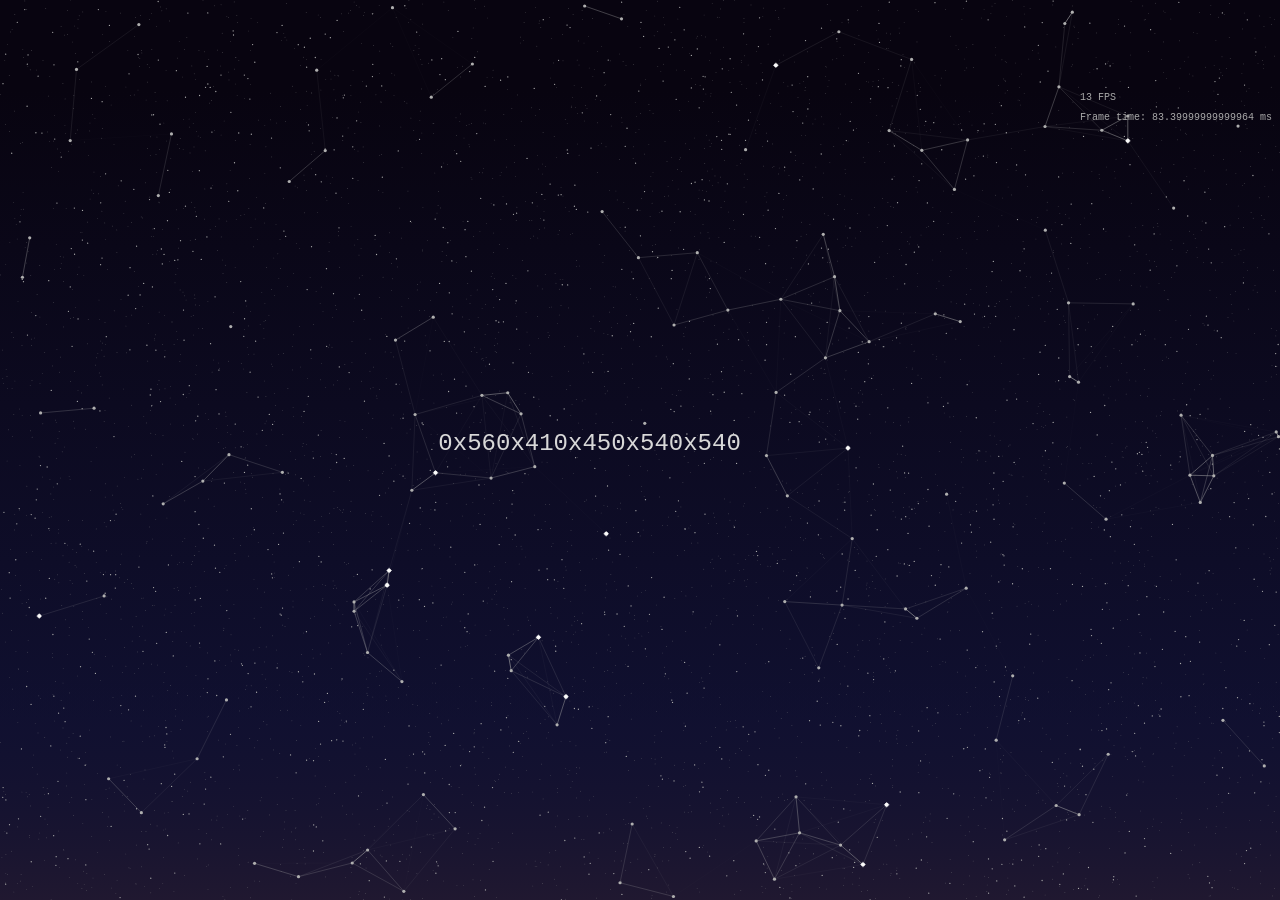
==== index.html @ 095f0399 "Added some more mobile adjustments" ====
<!DOCTYPE html>
<html lang="en">
<head>
    <meta charset="UTF-8">
    <meta http-equiv="X-UA-Compatible" content="IE=edge">
    <meta name="viewport" content="width=device-width, initial-scale=1.0, maximum-scale=1.0, user-scalable=no, viewport-fit=cover">
    
    <!-- Enable PWA | Press Share and then Add to homescreen on mobile -->
    <meta name="apple-mobile-web-app-status-bar-style" content="black-translucent">
    <meta name="apple-mobile-web-app-capable" content="yes">
    
    <title>V A E T T I R</title>

    <!-- Styles -->
    <link rel="stylesheet" href="styles.css">

    <!-- Scripts -->
    <script src="script.js" defer></script>

</head>
<body>

    <canvas id="spaceCanvas"></canvas>

</body>
</html>
---- styles.css ----
html, body {
    padding: 0;
    margin: 0;
    width: 100%;
    height: 100%;
    overflow: hidden;
    background-color: #070414;
    /* background-color: #AAAAAA; */

    cursor: url("assets/cursor.png") 32 32, none;

    touch-action: none;
    user-select: none;
    -webkit-user-select: none;
}

canvas {
    position: fixed;
    inset: 0;
    width: 100vw;
    height: 100dvh;
    background-color: #070414;

    touch-action: none;
    user-select: none;
    -webkit-user-select: none;
}
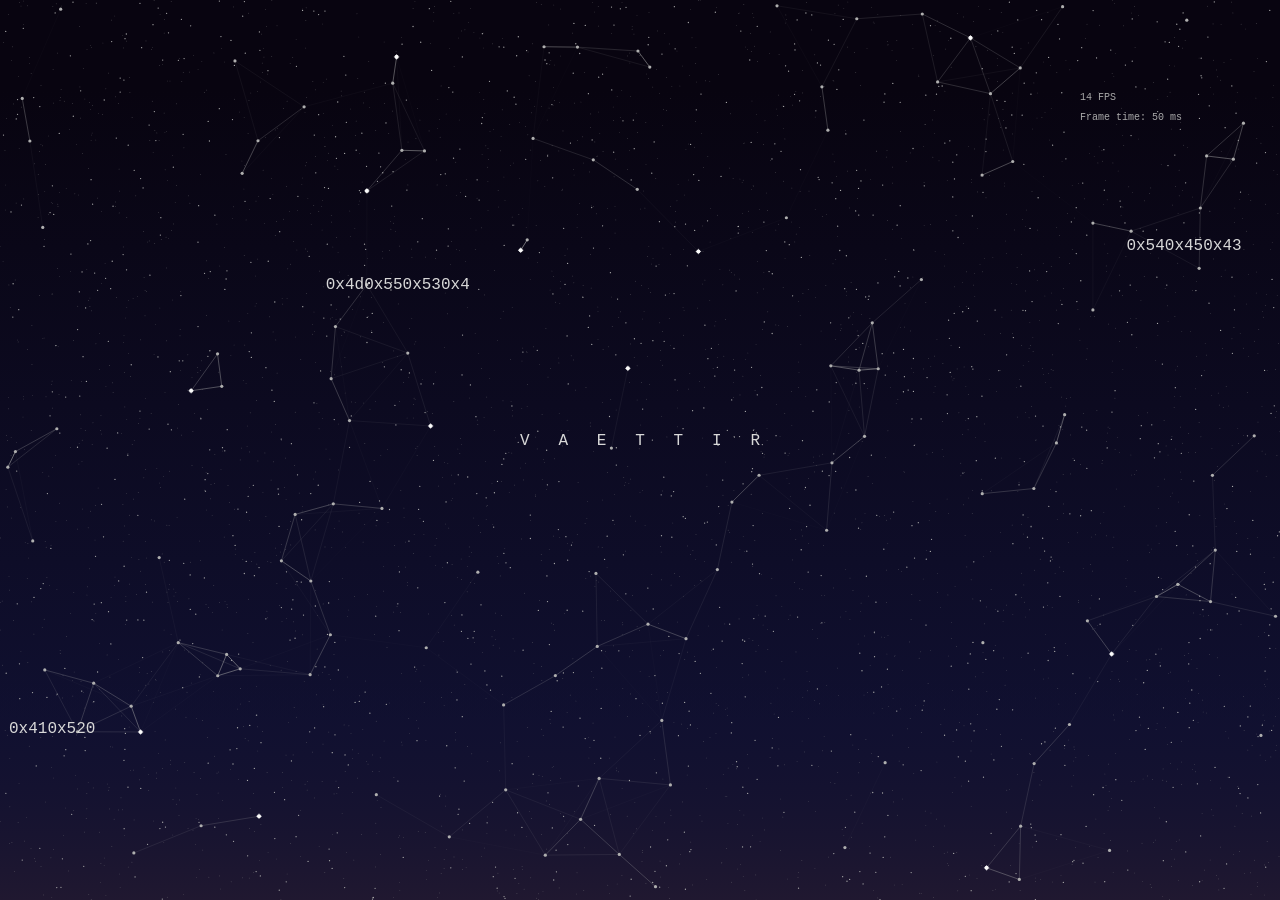
==== commit 56c84d3d: "Vaettir header | Pages in progress" ====
--- a/index.html
+++ b/index.html
@@ -22,5 +22,21 @@
 
     <canvas id="spaceCanvas"></canvas>
 
+    <div id="overlayBackground">
+
+        <div id="tech" class="page">
+            <button id="close">x</button>
+        </div>
+
+        <!-- <div id="music" class="page">
+            <button id="close">x</button>
+        </div>
+
+        <div id="art" class="page">
+            <button id="close">x</button>
+        </div> -->
+
+    </div>
+
 </body>
 </html>
--- a/styles.css
+++ b/styles.css
@@ -24,4 +24,56 @@
     touch-action: none;
     user-select: none;
     -webkit-user-select: none;
-}+}
+
+#overlayBackground {
+    position: absolute;
+    top: 0;
+    left: 0;
+    width: 100%;
+    height: 100%;
+    background-color: #88888888;
+    z-index: 1;
+
+    /* Hidden */
+    opacity: 0;
+    pointer-events: none;
+    transition: opacity 0.3s ease;
+}
+
+#close {
+    all: unset;
+    font-family: "Courier New", Courier, monospace;
+    /* background-color: #070414; */
+    color: #AAAAAA;
+    position: absolute;
+    top: 4%;
+    right: 5%;
+    z-index: 3;
+}
+
+.page {
+    position: absolute;
+    top: 2%;
+    left: 4%;
+    width: 92%;
+    height: 96%;
+    background-color: #44444488;
+    z-index: 2;
+
+    /* Hidden */
+    opacity: 0;
+    pointer-events: none;
+    transform: translateY(-100%);
+    transition: transform 0.4s cubic-bezier(0.25, 0.8, 0.25, 1);
+}
+
+.active {
+    opacity: 1;
+    pointer-events: auto;
+    transform: translateY(0);
+}
+
+/* #tech, #music, #art {
+    
+} */
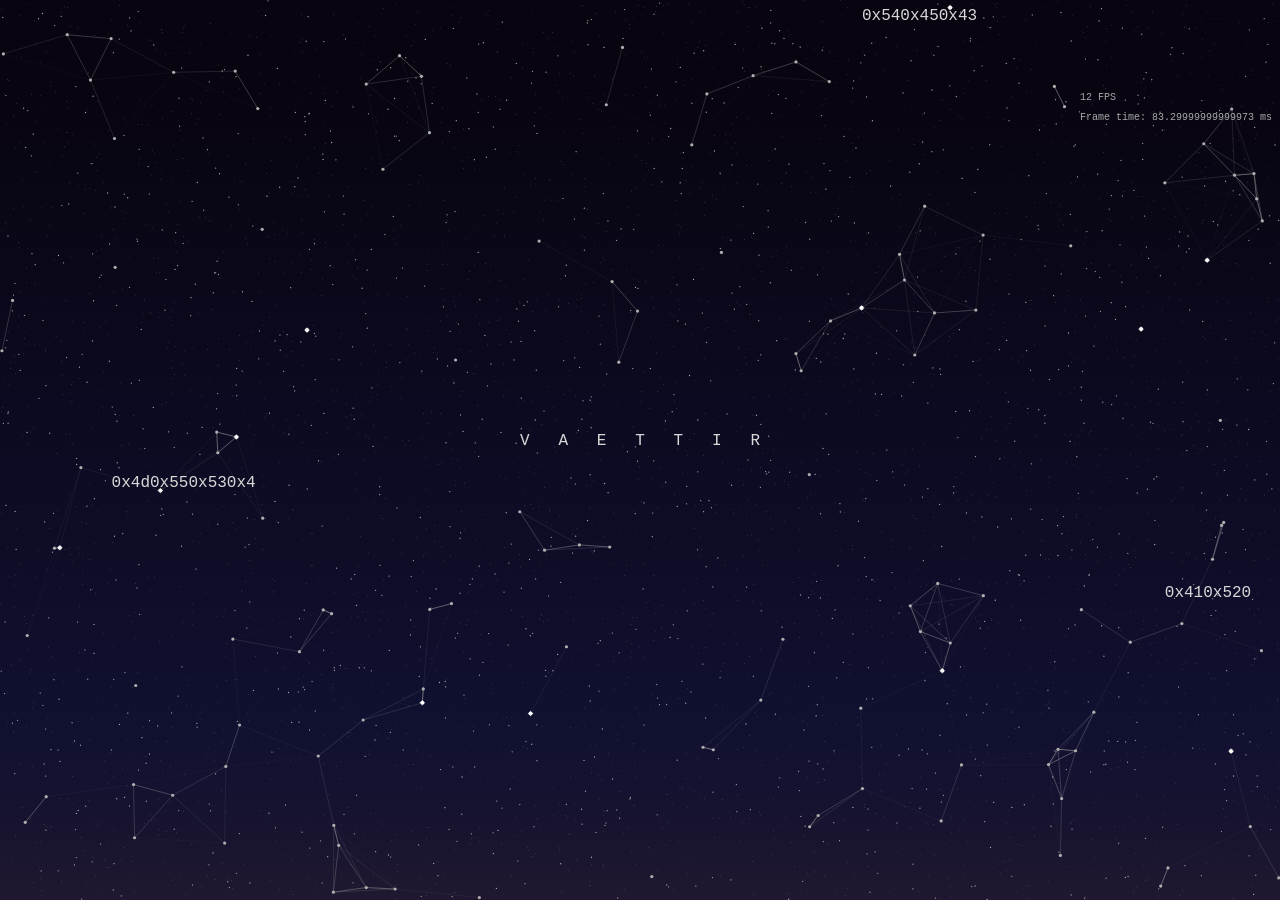
==== commit 7d37fd52: "Base functionality for pages" ====
--- a/index.html
+++ b/index.html
@@ -25,16 +25,22 @@
     <div id="overlayBackground">
 
         <div id="tech" class="page">
-            <button id="close">x</button>
+            <button id="close" class="closeBtn">x</button>
+
+            <h1>T E C H</h1>
         </div>
 
-        <!-- <div id="music" class="page">
-            <button id="close">x</button>
+        <div id="music" class="page">
+            <button id="close" class="closeBtn">x</button>
+
+            <h1>M U S I C</h1>
         </div>
 
         <div id="art" class="page">
-            <button id="close">x</button>
-        </div> -->
+            <button id="close" class="closeBtn">x</button>
+
+            <h1>A R T</h1>
+        </div>
 
     </div>
 
--- a/styles.css
+++ b/styles.css
@@ -6,6 +6,9 @@
     overflow: hidden;
     background-color: #070414;
     /* background-color: #AAAAAA; */
+
+    font-family: "Courier New", Courier, monospace;
+    /* color: #AAAAAA; */
 
     cursor: url("assets/cursor.png") 32 32, none;
 
@@ -26,22 +29,51 @@
     -webkit-user-select: none;
 }
 
+
+
+/* DYNAMIC HTML */
+
 #overlayBackground {
     position: absolute;
     top: 0;
     left: 0;
     width: 100%;
     height: 100%;
-    background-color: #88888888;
+    background-color: #888888AA;
     z-index: 1;
 
     /* Hidden */
     opacity: 0;
     pointer-events: none;
-    transition: opacity 0.3s ease;
+    transition: opacity 0.64s ease;
 }
 
-#close {
+.page {
+    position: absolute;
+    top: 2%;
+    left: 4%;
+    width: 92%;
+    height: 96%;
+    background-color: #444444DD;
+    z-index: 2;
+
+    text-align: center;
+
+    /* Hidden */
+    opacity: 0;
+    pointer-events: none;
+    transform: translateY(-100%);
+    transition: transform 1s cubic-bezier(0.32, 0.64, 0.32, 1), opacity 0.64s ease;
+}
+
+/* Unhidden */
+#overlayBackground.active, .page.active {
+    opacity: 1;
+    pointer-events: auto;
+    transform: translateY(0);
+}
+
+#close, .closeBtn {
     all: unset;
     font-family: "Courier New", Courier, monospace;
     /* background-color: #070414; */
@@ -50,30 +82,4 @@
     top: 4%;
     right: 5%;
     z-index: 3;
-}
-
-.page {
-    position: absolute;
-    top: 2%;
-    left: 4%;
-    width: 92%;
-    height: 96%;
-    background-color: #44444488;
-    z-index: 2;
-
-    /* Hidden */
-    opacity: 0;
-    pointer-events: none;
-    transform: translateY(-100%);
-    transition: transform 0.4s cubic-bezier(0.25, 0.8, 0.25, 1);
-}
-
-.active {
-    opacity: 1;
-    pointer-events: auto;
-    transform: translateY(0);
-}
-
-/* #tech, #music, #art {
-    
-} */+}
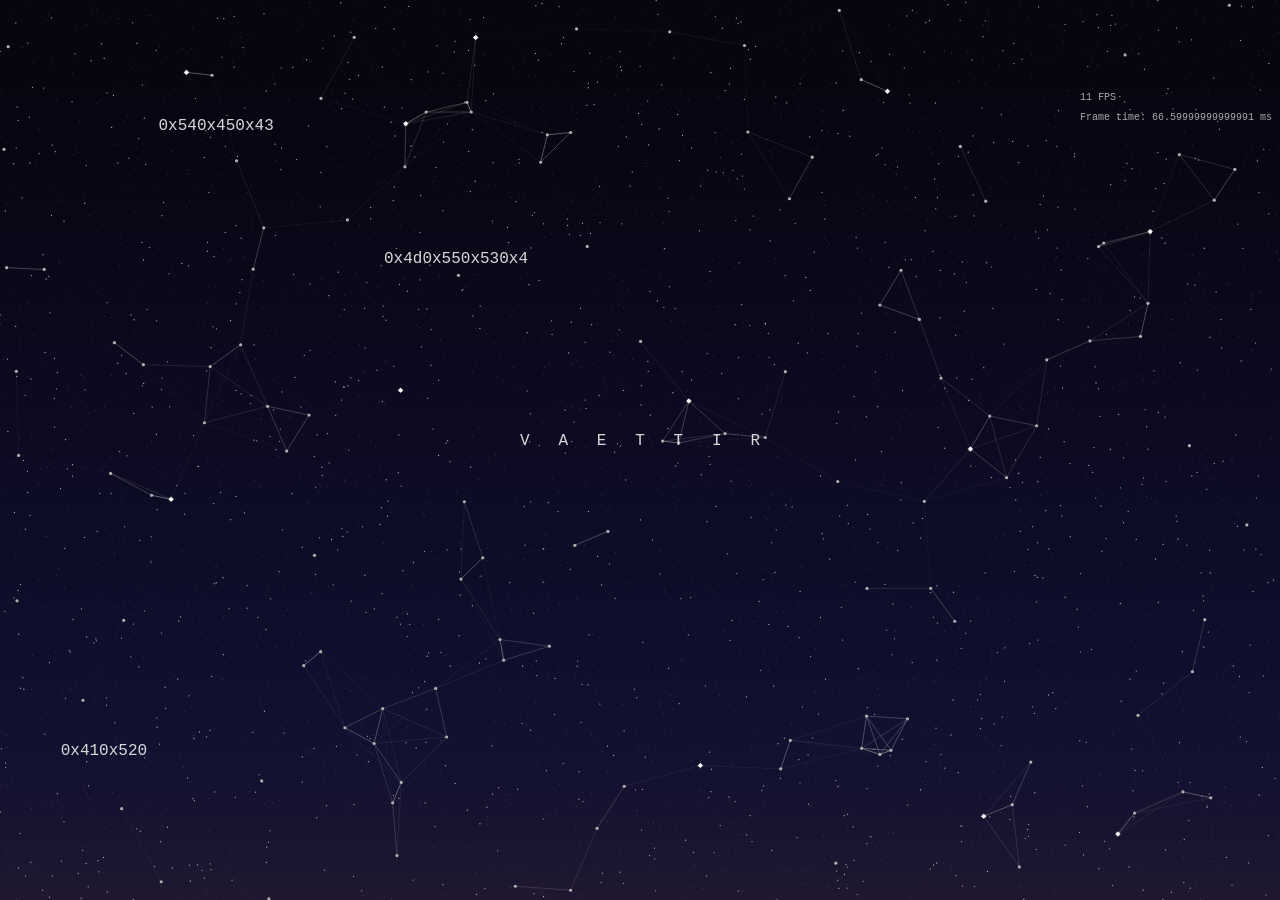
==== commit 2327d53d: "Added assets and continued on pages" ====
--- a/index.html
+++ b/index.html
@@ -38,8 +38,40 @@
 
         <div id="art" class="page">
             <button id="close" class="closeBtn">x</button>
+            
+            <h1>A R T</h1>
 
-            <h1>A R T</h1>
+
+
+            <div id="photos">
+                <div id="photography">
+
+                    <h2>Photography</h2>
+
+                    <div id="thePics">
+                        <img src="assets/Art/Photos/RainierOnRustonWaterSunsetSTACK.jpg"  id="rainierRuston"/>
+                        <img src="assets/Art/Photos/Bridge Before Dark Settles.jpg"  id="bridgeDark"/>
+                        <img src="assets/Art/Photos/Blue and the Birds.JPG"  id="blueNBirds"/>
+                        <img src="assets/Art/Photos/RearWheelLines.jpg"  id="rx8"/>
+                        <img src="assets/Art/Photos/CarollingSnowglobers.JPG"  id="snowGlobe"/>
+                        <img src="assets/Art/Photos/VintageMountain.jpg"  id="mountains"/>
+                        <img src="assets/Art/Photos/CloseBridgeStreaks.jpg"  id="bridgeStreaks"/>
+                        <img src="assets/Art/Photos/Ocean and Mountains with Scale.jpg"  id="kauai"/>
+                    </div>
+
+                    <h2>Renders</h2>
+
+                    <div id="thePics">
+                        <img src="assets/Art/Renders/CTL_Concept_Render_03_V2.jpg" id="skyBeam"/>
+                        <img src="assets/Art/Renders/CTL_Concept_Render_04_REFERENCE_01.png" id="skyMonument"/>
+                        <img src="assets/Art/Renders/Dawg1.png" id="dawg1"/>
+                        <img src="assets/Art/Renders/Experiments-Orb.png" id="orbsperiment"/>
+                        <img src="assets/Art/Renders/Thome03.png" id="thome3"/>
+                        <img src="assets/Art/Renders/Thome04.png" id="thome4"/>
+                    </div>
+                </div>
+            </div>
+
         </div>
 
     </div>
--- a/styles.css
+++ b/styles.css
@@ -50,14 +50,16 @@
 
 .page {
     position: absolute;
-    top: 2%;
+    top: 4%;
     left: 4%;
     width: 92%;
-    height: 96%;
+    height: 92%;
     background-color: #444444DD;
     z-index: 2;
 
     text-align: center;
+
+    overflow: auto;
 
     /* Hidden */
     opacity: 0;
@@ -82,4 +84,30 @@
     top: 4%;
     right: 5%;
     z-index: 3;
+}
+
+
+
+/* ART */
+
+#photos {
+    width: 100%;
+    margin-bottom: 0;
+    padding-bottom: 0;
+    text-align: center;
+}
+
+#photography {
+    margin: 1%;
+}
+
+#thePics img, #theRenders img {
+    /* width: 40%;  */
+    /* height: 350px; */
+    margin: .5%;
+    margin-top: .32%;
+    margin-bottom: .32%;
+    width: 48%; 
+    height: 420px;
+    object-fit: cover;
 }
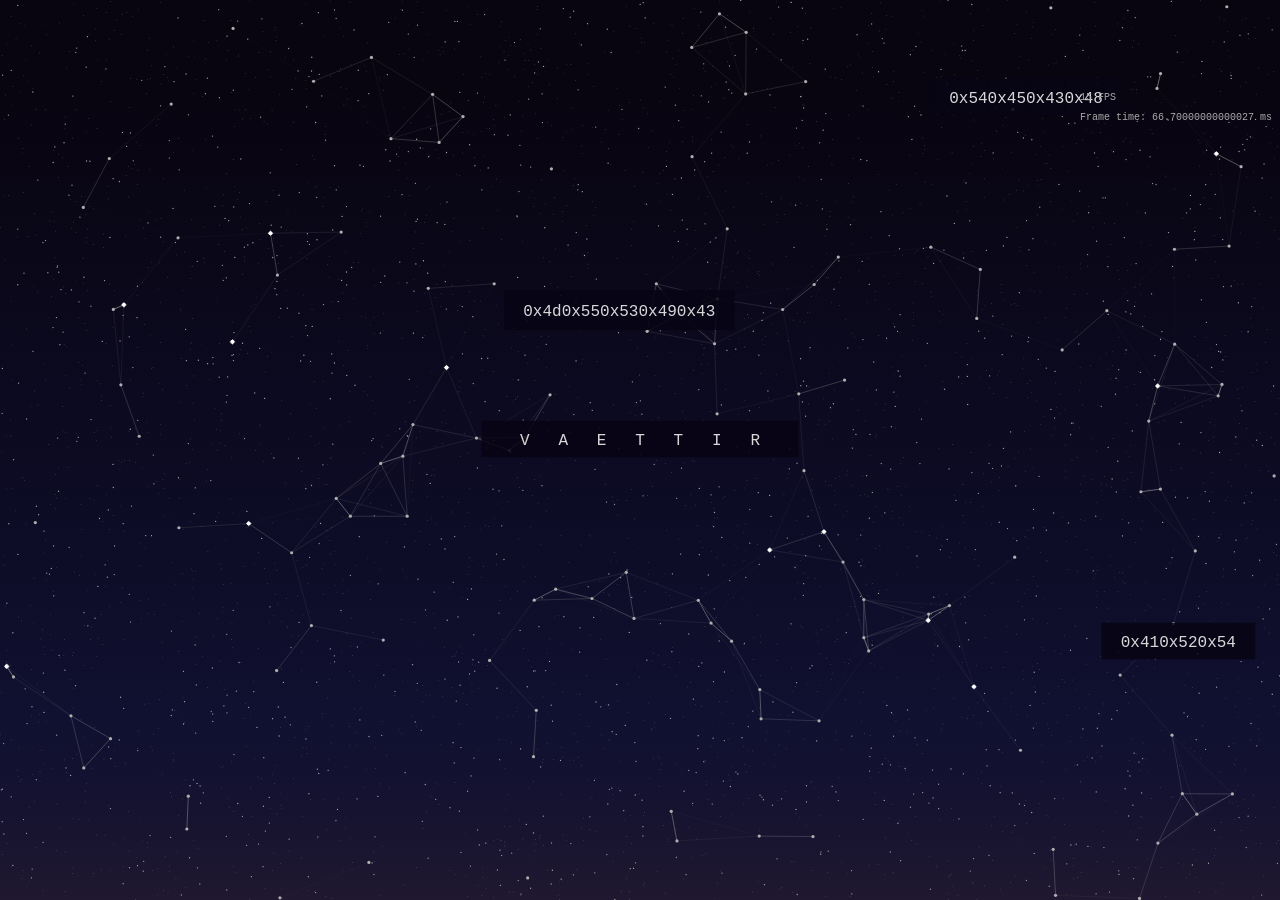
==== commit f9a430f9: "Tech page & more" ====
--- a/index.html
+++ b/index.html
@@ -28,6 +28,50 @@
             <button id="close" class="closeBtn">x</button>
 
             <h1>T E C H</h1>
+            <hr/>
+            <br/>
+
+            <div id="contact">
+                <h2>Contact & Links</h2>
+
+                <!-- <p><a href="mailto:AustinA.Akers97@gmail.com" target="_blank" draggable="false">AustinA.Akers97@gmail.com</a></p> -->
+                <p class="highlightable">AustinA.Akers97@gmail.com</p>
+                <p><b>|</b></p>
+                <p><a href="https://github.com/aakers24" target="_blank">GitHub</a></p>
+                <p><b>|</b></p>
+                <p><a href="https://tryhackme.com/p/AAkers24" target="_blank">TryHackMe</a></p>
+                <p><b>|</b></p>
+                <p><a href="https://app.hackthebox.com/public/users/1260704" target="_blank">HackTheBox</a></p>
+                <!-- <p><b>|</b></p>
+                <p><a href="https://austinakers.me" target="_blank">AustinAkers.me</a></p> -->
+
+            </div>
+
+            <br/>
+
+            <div id="certs">
+                <h2>Certifications</h2>
+
+                <img src="assets/Tech/Certs/ccna.jpg" id="ccna"/>
+                <img src="assets/Tech/Certs/Sec+.jpg" id="sec+"/>
+                <img src="assets/Tech/Certs/ejpt.jpg" id="ejpt"/>
+                <img src="assets/Tech/Certs/sccm.jpg" id="sccm"/>
+                <img src="assets/Tech/Certs/soc1.png" id="soc1"/>
+                <img src="assets/Tech/Certs/cdlp.png" id="cdlp"/>
+            </div>
+
+            <br/>
+
+            <div id="events">
+                <h2>CTFs and Events</h2>
+
+                <img src="assets/Tech/Certs/HuntressCTF2023Resized.jpg" id="huntress"/>
+                <img src="assets/Tech/Certs/aoc23.png" id="aoc23"/>
+                <img src="assets/Tech/Certs/aoc24.png" id="aoc4"/>
+                <img src="assets/Tech/Certs/aoc4.png" id="aoc24"/>
+                <br/>
+                <img src="assets/Tech/Certs/streak750.png" id="streak750"/>
+            </div>
         </div>
 
         <div id="music" class="page">
@@ -40,6 +84,8 @@
             <button id="close" class="closeBtn">x</button>
             
             <h1>A R T</h1>
+            <hr/>
+            <br/>
 
 
 
@@ -59,15 +105,15 @@
                         <img src="assets/Art/Photos/Ocean and Mountains with Scale.jpg"  id="kauai"/>
                     </div>
 
+                    <br/>
+
                     <h2>Renders</h2>
 
                     <div id="thePics">
                         <img src="assets/Art/Renders/CTL_Concept_Render_03_V2.jpg" id="skyBeam"/>
                         <img src="assets/Art/Renders/CTL_Concept_Render_04_REFERENCE_01.png" id="skyMonument"/>
-                        <img src="assets/Art/Renders/Dawg1.png" id="dawg1"/>
                         <img src="assets/Art/Renders/Experiments-Orb.png" id="orbsperiment"/>
                         <img src="assets/Art/Renders/Thome03.png" id="thome3"/>
-                        <img src="assets/Art/Renders/Thome04.png" id="thome4"/>
                     </div>
                 </div>
             </div>
--- a/styles.css
+++ b/styles.css
@@ -11,6 +11,9 @@
     /* color: #AAAAAA; */
 
     cursor: url("assets/cursor.png") 32 32, none;
+
+    /* -webkit-user-drag: none;
+    user-drag: none; */
 
     touch-action: none;
     user-select: none;
@@ -27,6 +30,18 @@
     touch-action: none;
     user-select: none;
     -webkit-user-select: none;
+}
+
+a {
+    color: inherit;
+    text-decoration: none;
+
+    cursor: inherit;
+}
+
+.highlightable {
+    user-select: text;
+    -webkit-user-select: text;
 }
 
 
@@ -54,7 +69,8 @@
     left: 4%;
     width: 92%;
     height: 92%;
-    background-color: #444444DD;
+    /* background-color: #444444DD; */
+    background-color: #CCCCCCDD;
     z-index: 2;
 
     text-align: center;
@@ -79,13 +95,37 @@
     all: unset;
     font-family: "Courier New", Courier, monospace;
     /* background-color: #070414; */
-    color: #AAAAAA;
+    /* color: #AAAAAA; */
+    color: #070414;
     position: absolute;
     top: 4%;
     right: 5%;
     z-index: 3;
 }
 
+hr {
+    margin-left: 4%;
+    margin-right: 4%;
+}
+
+
+
+/* TECH */
+
+#contact p {
+    display: inline;
+}
+
+#certs img, #events img {
+    /* width: 40%;  */
+    /* height: 350px; */
+    margin: .32%;
+    margin-top: .32%;
+    margin-bottom: .32%;
+    width: 48%; 
+    /* height: 420px; */
+    object-fit: contain;
+}
 
 
 /* ART */
@@ -104,7 +144,7 @@
 #thePics img, #theRenders img {
     /* width: 40%;  */
     /* height: 350px; */
-    margin: .5%;
+    margin: .32%;
     margin-top: .32%;
     margin-bottom: .32%;
     width: 48%; 
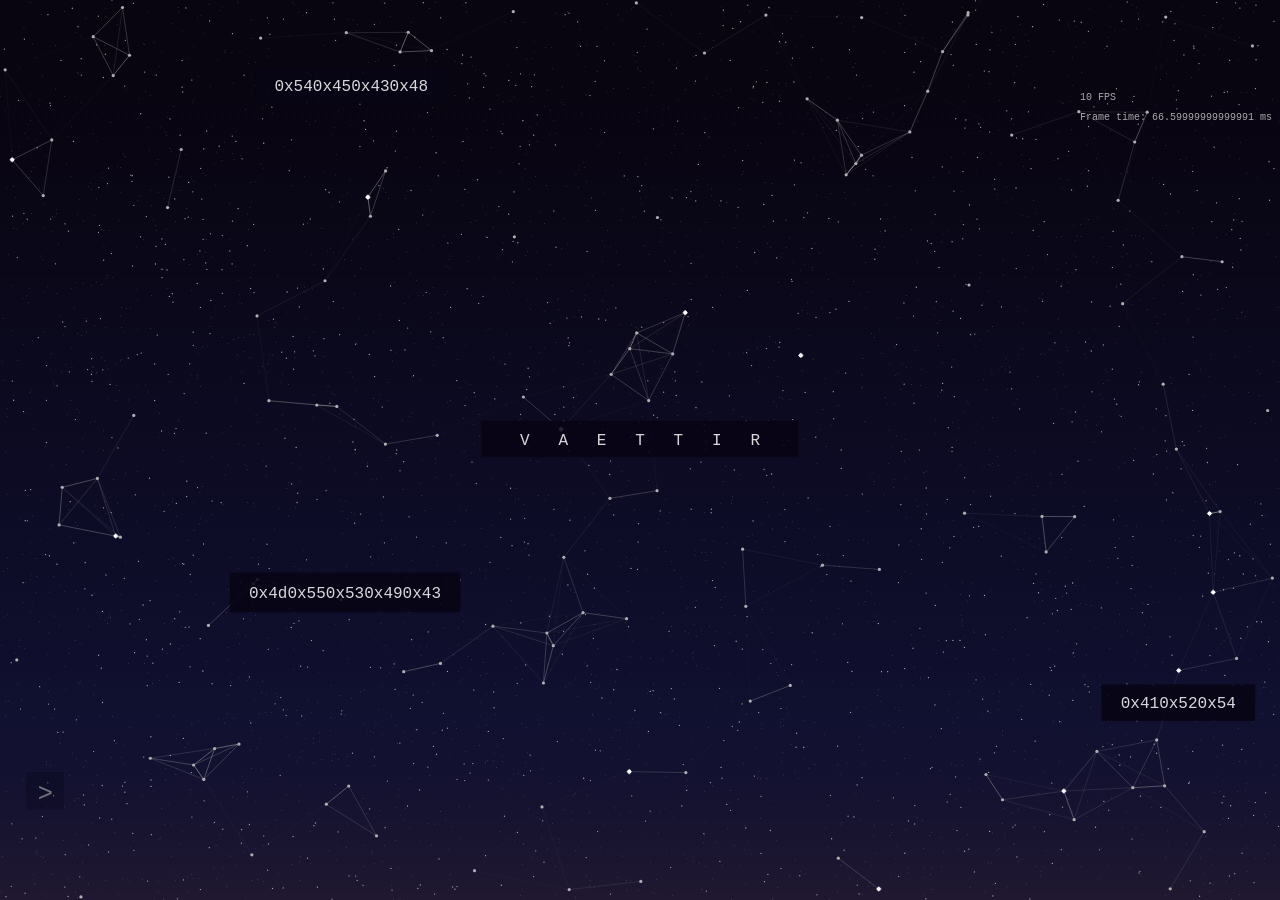
==== commit f2fac09a: "Music added - In progress" ====
--- a/index.html
+++ b/index.html
@@ -22,7 +22,33 @@
 
     <canvas id="spaceCanvas"></canvas>
 
+    <audio id="aud" src="assets/Music/Audio/Substance.mp3"></audio>
+
+
+
+    <!-- MENU -->
+
+    <div id="menu" class="menuHidden">
+        <div id="menuButton" class="menuButtonHidden">
+            <p><</p>
+        </div>
+        <div id="menuContents" class="menuContentsHidden">
+            <img id="currentTrackArt" src="assets/Music/Artwork/LossThumbnail.jpg" class="menuItem"/>
+            <div id="audioControls">
+                <img id="playPauseBtn" src="assets/Music/Audio/Play.png" class="menuItem"/>
+                <input type="range" id="trackProgress" min="0" max="100" value="0" class="menuItem"/>
+            </div>
+        </div>
+        
+    </div>
+
+
+
+    <!-- PAGES -->
+
     <div id="overlayBackground">
+
+        <!-- TECH -->
 
         <div id="tech" class="page">
             <button id="close" class="closeBtn">x</button>
@@ -74,11 +100,48 @@
             </div>
         </div>
 
+        <!-- MUSIC -->
+
         <div id="music" class="page">
             <button id="close" class="closeBtn">x</button>
 
             <h1>M U S I C</h1>
+            <hr/>
+            <br/>
+
+            <div id="albums">
+                <!-- Memoriam -->
+                <div class="albumCard">
+                    <div class="cardTracks">
+                        <h4>Memoriam</h4>
+                        <ul>
+                            <li class="trackListEntry" data-src="assets/Music/Audio/Memoriam.wav">Memoriam</li>
+                        </ul>
+                    </div>
+
+                    <div class="cardCover">
+                        <img src="assets/Music/Artwork/Memoriam.jpg"/>
+                    </div>
+                </div>
+                <!-- New Dawn -->
+                <div class="albumCard">
+                    <div class="cardTracks">
+                        <h4>New Dawn</h4>
+                        <ul>
+                            <li class="trackListEntry" data-src="assets/Music/Audio/NewDawn.wav">New Dawn</li>
+                        </ul>
+                    </div>
+
+                    <div class="cardCover">
+                        <img src="assets/Music/Artwork/NewDawn.jpg"/>
+                    </div>
+                </div>
+            </div>
         </div>
+
+
+
+        <!-- ART -->
 
         <div id="art" class="page">
             <button id="close" class="closeBtn">x</button>
--- a/styles.css
+++ b/styles.css
@@ -1,3 +1,7 @@
+:root {
+    interpolate-size: allow-keywords;
+}
+
 html, body {
     padding: 0;
     margin: 0;
@@ -106,6 +110,153 @@
 hr {
     margin-left: 4%;
     margin-right: 4%;
+}
+
+
+
+/* MENU */
+
+#menu {
+    position: absolute;
+    bottom: 10%;
+    left: 2%;
+    /* background-color: #CCCCCCAA; */
+    background-color: #070414DD;
+    max-height: 3cqmax;
+    height: 3cqmax;
+
+    display: inline-flex;
+
+    z-index: 10;
+
+    transition: all .64s ease;
+}
+
+#menu.menuHidden {
+    background-color: #07041444;
+}
+
+#menuButton {
+    width: 3cqmax;
+    height: 3cqmax;
+    display: flex;
+    justify-content: center;
+    align-items: center;
+
+    color:#AAAAAA;
+
+    font-size: 2cqmax;
+
+    transition: transform .64s ease, opacity 1.28s ease;
+}
+
+.menuButtonHidden {
+    opacity: 64%;
+    transform: rotate(180deg);
+}
+
+#menuContents {
+    max-height: 3cqmax;
+    height: 3cqmax;
+
+    padding: 0;
+    margin: 0;
+
+    display:inline-flex;
+    justify-content: flex-start;
+    align-items: center;
+
+    min-width: 0;
+    overflow: hidden;
+    white-space: nowrap;
+
+    transition: max-width .64s ease, opacity 1.28s ease;
+}
+
+.menuContentsHidden {
+    max-width: 0;
+    opacity: 0;
+    pointer-events: none;
+}
+
+.menuItem {
+    margin: 0 .25cqmax;
+    flex-shrink: 0;
+    max-height: 3cqmax;
+    height: 3cqmax;
+}
+
+#audioControls {
+    display:inline-flex;
+    justify-content: flex-start;
+    align-items: center;
+}
+
+#playPauseBtn {
+    width: 2cqmax;
+    height: 2cqmax;
+}
+
+#trackProgress {
+    appearance: none;
+    background: transparent;
+    width: 10cqmax;
+
+    background-image: linear-gradient(
+        to right,
+        #AAAAAA 0%,
+        #AAAAAA var(--progress, 0%),
+        #222222 var(--progress, 0%),
+        #222222
+    );
+
+    height: .32cqmax;
+    border-radius: .16cqmax;
+}
+
+#trackProgress::-webkit-slider-thumb {
+    appearance: none;
+    width: .64cqmax;
+    height: 1.64cqmax;
+    border-radius: .24cqmax;
+    background-color: #CCCCCC;
+
+    margin-top: -.66cqmax; /* (Track height - thumb height) / 2 to center thumb*/
+
+    transition: background-color .32s ease, transform .32s ease, box-shadow .32s ease;
+}
+
+#trackProgress::-webkit-slider-runnable-track {
+    height: .32cqmax;
+    background: transparent;
+}
+
+#trackProgress::-moz-range-thumb {
+    width: .64cqmax;
+    height: 1.64cqmax;
+    border-radius: .24cqmax;
+    background-color: #CCCCCC;
+    
+    border: none;
+
+    transition: background-color .32s ease, transform .32s ease, box-shadow .32s ease;
+}
+
+#trackProgress::-moz-range-track {
+    background: transparent;
+    height: .32cqmax;
+}
+
+#trackProgress:hover::-webkit-slider-thumb {
+    background-color: #EEEEEE;
+    transform: scale(1.16);
+    box-shadow: 0 0 .08cqmax #CCCCCC88;
+}
+
+#trackProgress:hover::-moz-range-thumb {
+    background-color: #EEEEEE;
+    transform: scale(1.16);
+    box-shadow: 0 0 .08cqmax #CCCCCC88;
 }
 
 
@@ -125,6 +276,62 @@
     width: 48%; 
     /* height: 420px; */
     object-fit: contain;
+}
+
+
+
+/* MUSIC */
+
+.albums {
+    width: 100%;
+    height: 100%;
+}
+
+.albumCard {
+    position: relative;
+    width: 40%;
+    margin: 2%;
+    padding: 0%;
+    
+    /* border: .1cqmax solid #070414;
+    border-radius: 1cqmax; */
+
+    overflow: hidden;
+}
+
+.cardTracks {
+    width: 100%;
+    height: 100%;
+    padding: 1cqmax;
+
+    box-sizing: border-box;
+    color: #070414;
+}
+
+.cardTracks ul {
+    list-style-type: none;
+    margin: 0;
+    padding: 0;
+}
+
+.cardCover {
+    position: absolute;
+    inset: 0;
+    z-index: 4;
+
+    transition: transform .64s cubic-bezier(.32, 0, .16, 1), opacity .64s ease;
+}
+
+.cardCover img {
+    width: 100%;
+    height: 100%;
+    object-fit: cover;
+}
+
+.albumCard.revealed .cardCover {
+    transform: translateY(-100%);
+    opacity: 0;
+    pointer-events: none;
 }
 
 
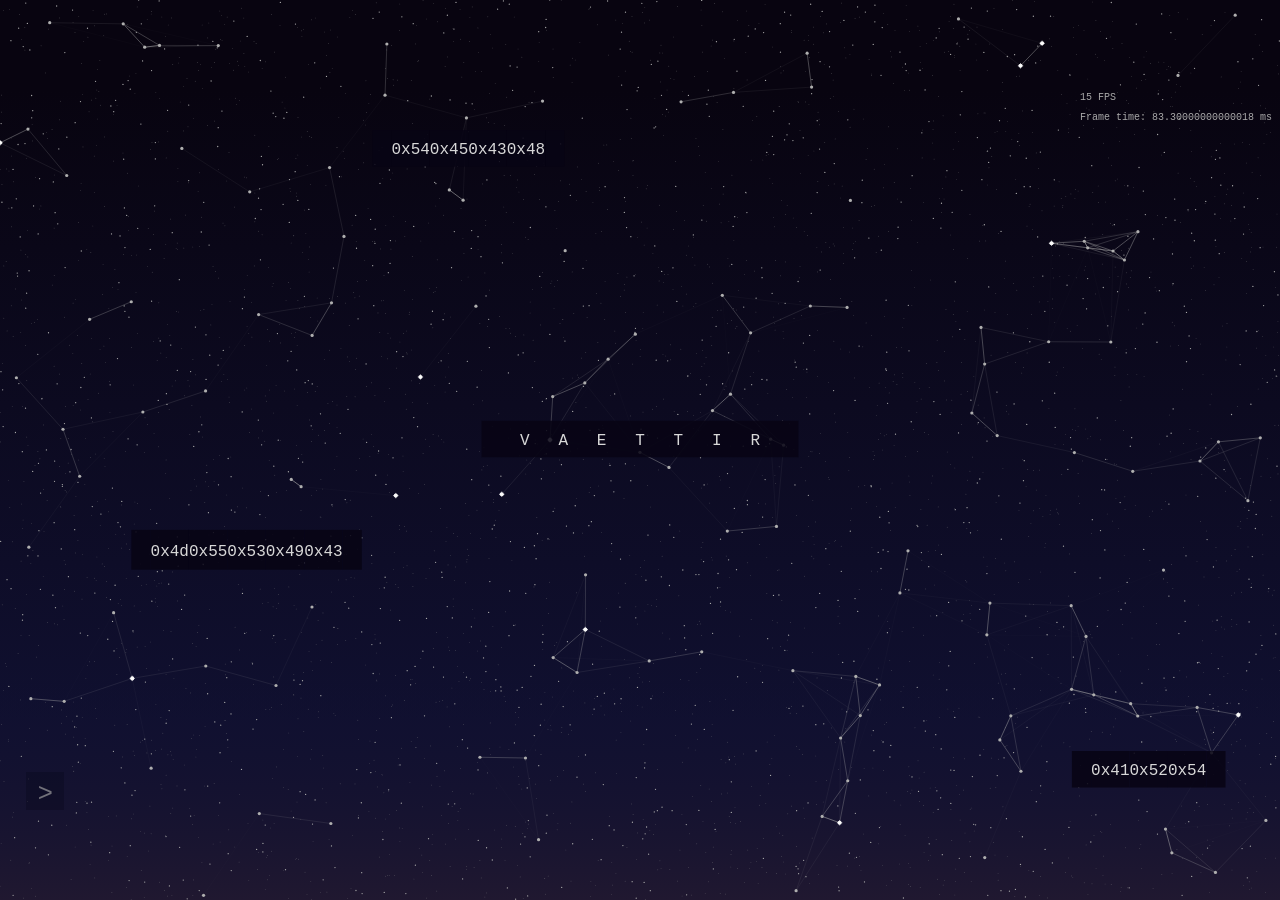
==== commit d54e7961: "Flawed, broken cursor" ====
--- a/index.html
+++ b/index.html
@@ -21,6 +21,8 @@
 <body>
 
     <canvas id="spaceCanvas"></canvas>
+
+    <div class="myCursor"></div>
 
     <audio id="aud" src="assets/Music/Audio/Substance.mp3"></audio>
 
--- a/styles.css
+++ b/styles.css
@@ -14,7 +14,8 @@
     font-family: "Courier New", Courier, monospace;
     /* color: #AAAAAA; */
 
-    cursor: url("assets/cursor.png") 32 32, none;
+    /* cursor: url("assets/cursor.png") 32 32, none; */
+    cursor: none;
 
     /* -webkit-user-drag: none;
     user-drag: none; */
@@ -36,11 +37,36 @@
     -webkit-user-select: none;
 }
 
+.myCursor {
+    position: fixed;
+    top: 0;
+    left: 0;
+    width: 64px;
+    height: 64px;
+    background-image: url("assets/cursor.png");
+    background-size: contain;
+    background-repeat: no-repeat;
+    pointer-events: none;
+    transform: translate(-50%, -50%);
+    z-index: 1024;
+
+    opacity: 0;
+}
+
 a {
     color: inherit;
     text-decoration: none;
 
     cursor: inherit;
+}
+
+hr {
+    margin-left: 4%;
+    margin-right: 4%;
+
+    border: none;
+    height: .04cqmax;
+    background-color: #070414;
 }
 
 .highlightable {
@@ -105,11 +131,6 @@
     top: 4%;
     right: 5%;
     z-index: 3;
-}
-
-hr {
-    margin-left: 4%;
-    margin-right: 4%;
 }
 
 
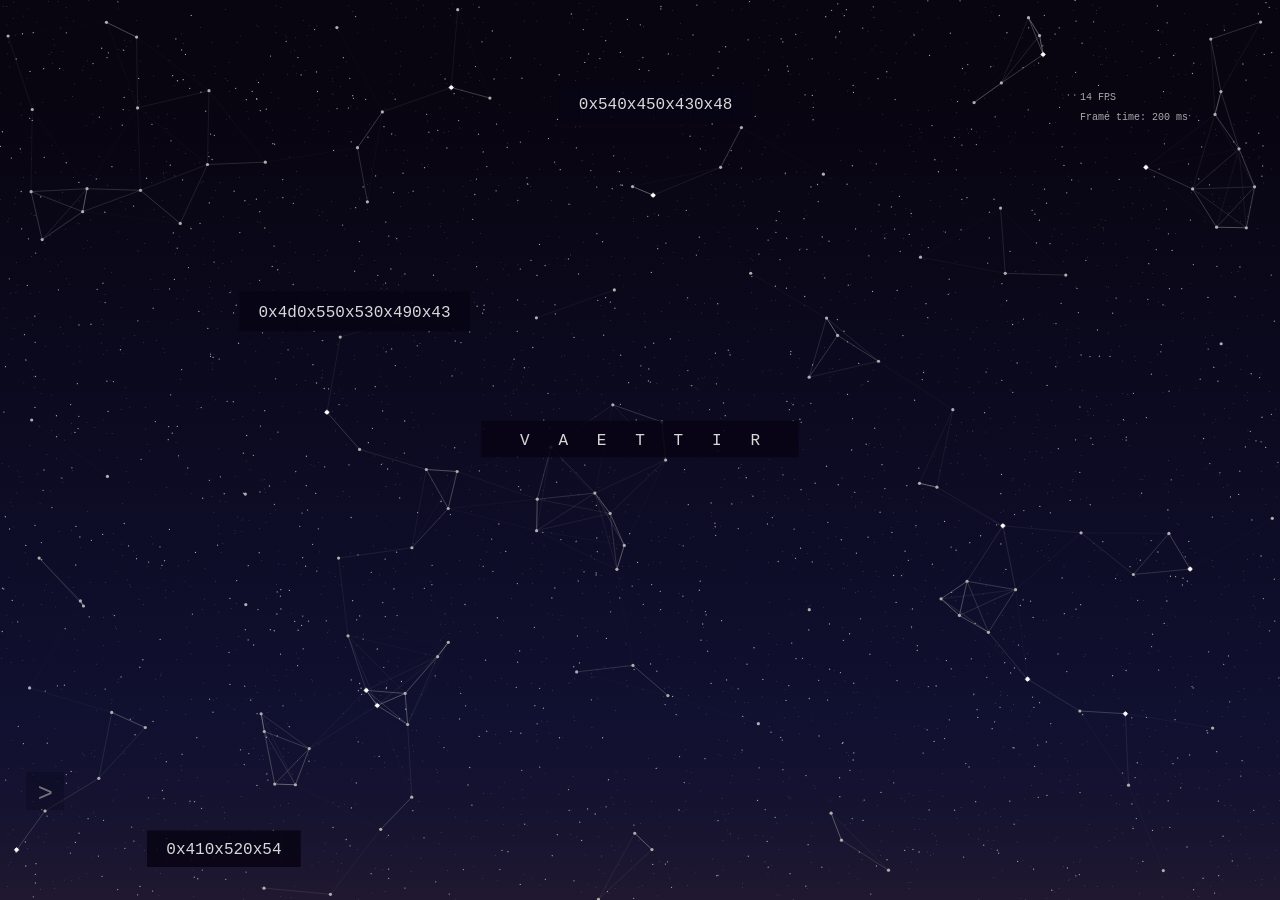
==== commit 96747d7b: "Music added" ====
--- a/index.html
+++ b/index.html
@@ -22,8 +22,6 @@
 
     <canvas id="spaceCanvas"></canvas>
 
-    <div class="myCursor"></div>
-
     <audio id="aud" src="assets/Music/Audio/Substance.mp3"></audio>
 
 
@@ -38,6 +36,7 @@
             <img id="currentTrackArt" src="assets/Music/Artwork/LossThumbnail.jpg" class="menuItem"/>
             <div id="audioControls">
                 <img id="playPauseBtn" src="assets/Music/Audio/Play.png" class="menuItem"/>
+                <input type="range" id="volume" min="0" max="100" value="32" class="menuItem"/>
                 <input type="range" id="trackProgress" min="0" max="100" value="0" class="menuItem"/>
             </div>
         </div>
@@ -112,32 +111,136 @@
             <br/>
 
             <div id="albums">
+
+
+                
                 <!-- Memoriam -->
                 <div class="albumCard">
                     <div class="cardTracks">
                         <h4>Memoriam</h4>
+                        <hr/>
                         <ul>
                             <li class="trackListEntry" data-src="assets/Music/Audio/Memoriam.wav">Memoriam</li>
                         </ul>
                     </div>
 
                     <div class="cardCover">
-                        <img src="assets/Music/Artwork/Memoriam.jpg"/>
-                    </div>
-                </div>
+                        <img src="assets/Music/Artwork/Memoriam.jpg" class="albumArt"/>
+                    </div>
+                </div>
+
                 <!-- New Dawn -->
                 <div class="albumCard">
                     <div class="cardTracks">
                         <h4>New Dawn</h4>
+                        <hr/>
                         <ul>
                             <li class="trackListEntry" data-src="assets/Music/Audio/NewDawn.wav">New Dawn</li>
                         </ul>
                     </div>
 
                     <div class="cardCover">
-                        <img src="assets/Music/Artwork/NewDawn.jpg"/>
-                    </div>
-                </div>
+                        <img src="assets/Music/Artwork/NewDawn.jpg" class="albumArt"/>
+                    </div>
+                </div>
+
+                <!-- Trial By Fire -->
+                <div class="albumCard">
+                    <div class="cardTracks">
+                        <h4>Trial By Fire</h4>
+                        <hr/>
+                        <ul>
+                            <li class="trackListEntry" data-src="assets/Music/Audio/TrialByFire.wav">Trial By Fire</li>
+                        </ul>
+                    </div>
+
+                    <div class="cardCover">
+                        <img src="assets/Music/Artwork/TrialByFire.jpg" class="albumArt"/>
+                    </div>
+                </div>
+
+                <!-- Growth -->
+                <div class="albumCard">
+                    <div class="cardTracks">
+                        <h4>Growth</h4>
+                        <hr/>
+                        <ul>
+                            <li class="trackListEntry" data-src="assets/Music/Audio/Departure.wav">Departure</li>
+                            <li class="trackListEntry" data-src="assets/Music/Audio/Continuance.wav">Continuance</li>
+                            <li class="trackListEntry" data-src="assets/Music/Audio/Epiphany.wav">Epiphany</li>
+                            <li class="trackListEntry" data-src="assets/Music/Audio/ForgiveMyself.wav">Forgive Myself</li>
+                            <li class="trackListEntry" data-src="assets/Music/Audio/RendezvousInADream.wav">Rendezvous in a Dream</li>
+                        </ul>
+                    </div>
+
+                    <div class="cardCover">
+                        <img src="assets/Music/Artwork/Growth.jpg" class="albumArt"/>
+                    </div>
+                </div>
+
+                <!-- 3vk2y -->
+                <div class="albumCard">
+                    <div class="cardTracks">
+                        <h4>3vk2y</h4>
+                        <hr/>
+                        <ul>
+                            <li class="trackListEntry" data-src="assets/Music/Audio/3vk2y.wav">3vk2y</li>
+                        </ul>
+                    </div>
+
+                    <div class="cardCover">
+                        <img src="assets/Music/Artwork/3vk2y.jpg" class="albumArt"/>
+                    </div>
+                </div>
+
+                <!-- Loss -->
+                <div class="albumCard">
+                    <div class="cardTracks">
+                        <h4>Loss</h4>
+                        <hr/>
+                        <ul>
+                            <li class="trackListEntry" data-src="assets/Music/Audio/She_Never_Said_Slightly_Mixed.mp3">She Never Said</li>
+                            <li class="trackListEntry" data-src="assets/Music/Audio/Substance.mp3">Substance</li>
+                        </ul>
+                    </div>
+
+                    <div class="cardCover">
+                        <img src="assets/Music/Artwork/LossThumbnail.jpg" class="albumArt"/>
+                    </div>
+                </div>
+
+                <!-- Dearly Departed -->
+                <div class="albumCard">
+                    <div class="cardTracks">
+                        <h4>Dearly Departed</h4>
+                        <hr/>
+                        <ul>
+                            <li class="trackListEntry" data-src="assets/Music/Audio/Dearly Departed Mixed.wav">Dearly Departed</li>
+                        </ul>
+                    </div>
+
+                    <div class="cardCover">
+                        <img src="assets/Music/Artwork/DearlyDepartedThumbnail.jpg" class="albumArt"/>
+                    </div>
+                </div>
+
+                <!-- Searching For Soul -->
+                <div class="albumCard">
+                    <div class="cardTracks">
+                        <h4>Searching For Soul</h4>
+                        <hr/>
+                        <ul>
+                            <li class="trackListEntry" data-src="assets/Music/Audio/SearchingForSoul.mp3">Searching For Soul</li>
+                        </ul>
+                    </div>
+
+                    <div class="cardCover">
+                        <img src="assets/Music/Artwork/SearchingThumbnail.jpg" class="albumArt"/>
+                    </div>
+                </div>
+
+
+
             </div>
         </div>
 
--- a/styles.css
+++ b/styles.css
@@ -14,8 +14,7 @@
     font-family: "Courier New", Courier, monospace;
     /* color: #AAAAAA; */
 
-    /* cursor: url("assets/cursor.png") 32 32, none; */
-    cursor: none;
+    cursor: url("assets/cursor.png") 16 16, none;
 
     /* -webkit-user-drag: none;
     user-drag: none; */
@@ -35,22 +34,6 @@
     touch-action: none;
     user-select: none;
     -webkit-user-select: none;
-}
-
-.myCursor {
-    position: fixed;
-    top: 0;
-    left: 0;
-    width: 64px;
-    height: 64px;
-    background-image: url("assets/cursor.png");
-    background-size: contain;
-    background-repeat: no-repeat;
-    pointer-events: none;
-    transform: translate(-50%, -50%);
-    z-index: 1024;
-
-    opacity: 0;
 }
 
 a {
@@ -218,10 +201,10 @@
     height: 2cqmax;
 }
 
-#trackProgress {
+#volume {
     appearance: none;
     background: transparent;
-    width: 10cqmax;
+    width: 4cqmax;
 
     background-image: linear-gradient(
         to right,
@@ -233,9 +216,30 @@
 
     height: .32cqmax;
     border-radius: .16cqmax;
-}
-
-#trackProgress::-webkit-slider-thumb {
+
+    cursor: inherit;
+}
+
+#trackProgress {
+    appearance: none;
+    background: transparent;
+    width: 10cqmax;
+
+    background-image: linear-gradient(
+        to right,
+        #AAAAAA 0%,
+        #AAAAAA var(--progress, 0%),
+        #222222 var(--progress, 0%),
+        #222222
+    );
+
+    height: .32cqmax;
+    border-radius: .16cqmax;
+
+    cursor: inherit;
+}
+
+#trackProgress::-webkit-slider-thumb, #volume::-webkit-slider-thumb {
     appearance: none;
     width: .64cqmax;
     height: 1.64cqmax;
@@ -247,12 +251,12 @@
     transition: background-color .32s ease, transform .32s ease, box-shadow .32s ease;
 }
 
-#trackProgress::-webkit-slider-runnable-track {
+#trackProgress::-webkit-slider-runnable-track, #volume::-webkit-slider-runnable-track {
     height: .32cqmax;
     background: transparent;
 }
 
-#trackProgress::-moz-range-thumb {
+#trackProgress::-moz-range-thumb, #volume::-moz-range-thumb {
     width: .64cqmax;
     height: 1.64cqmax;
     border-radius: .24cqmax;
@@ -263,18 +267,18 @@
     transition: background-color .32s ease, transform .32s ease, box-shadow .32s ease;
 }
 
-#trackProgress::-moz-range-track {
+#trackProgress::-moz-range-track, #volume::-moz-range-track {
     background: transparent;
     height: .32cqmax;
 }
 
-#trackProgress:hover::-webkit-slider-thumb {
+#trackProgress:hover::-webkit-slider-thumb, #volume:hover::-webkit-slider-thumb {
     background-color: #EEEEEE;
     transform: scale(1.16);
     box-shadow: 0 0 .08cqmax #CCCCCC88;
 }
 
-#trackProgress:hover::-moz-range-thumb {
+#trackProgress:hover::-moz-range-thumb, #volume:hover::-moz-range-thumb {
     background-color: #EEEEEE;
     transform: scale(1.16);
     box-shadow: 0 0 .08cqmax #CCCCCC88;
@@ -303,19 +307,22 @@
 
 /* MUSIC */
 
-.albums {
-    width: 100%;
-    height: 100%;
+#albums {
+    width: 100%;
+
+    display: flex;
+    flex-wrap: wrap;
+    justify-content: center;
 }
 
 .albumCard {
     position: relative;
-    width: 40%;
+    width: 40vw;
+    height: 40vw;
     margin: 2%;
     padding: 0%;
-    
-    /* border: .1cqmax solid #070414;
-    border-radius: 1cqmax; */
+
+    font-size: 2cqmin;
 
     overflow: hidden;
 }
@@ -333,6 +340,11 @@
     list-style-type: none;
     margin: 0;
     padding: 0;
+}
+
+.cardTracks li {
+    height: 100%;
+    margin: 1cqmax;
 }
 
 .cardCover {
